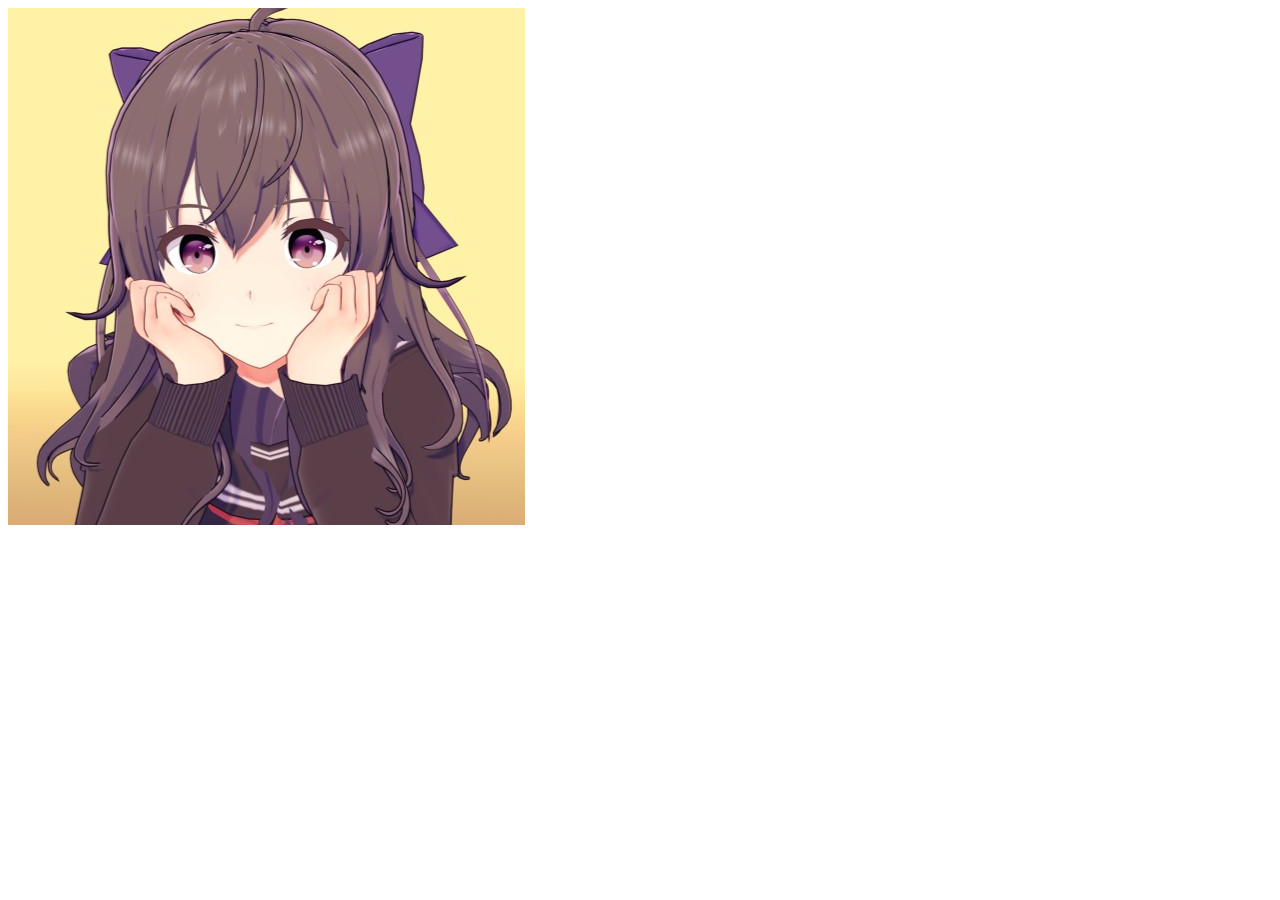
==== about.html @ 05bd1dde "update html, css, js, img, logo, sfx." ====
<!DOCTYPE html>
<html lang="en">
<head>
    <meta charset="UTF-8">
    <meta name="viewport" content="width=device-width, initial-scale=1.0">
    <title>Senzxc - About</title>
</head>
<body class="about">
    <div class="banner">
        <div class="content">
            <img src="img/profile2.jpg" alt="profile.jpg">
            
        </div>
    </div>
</body>
</html>
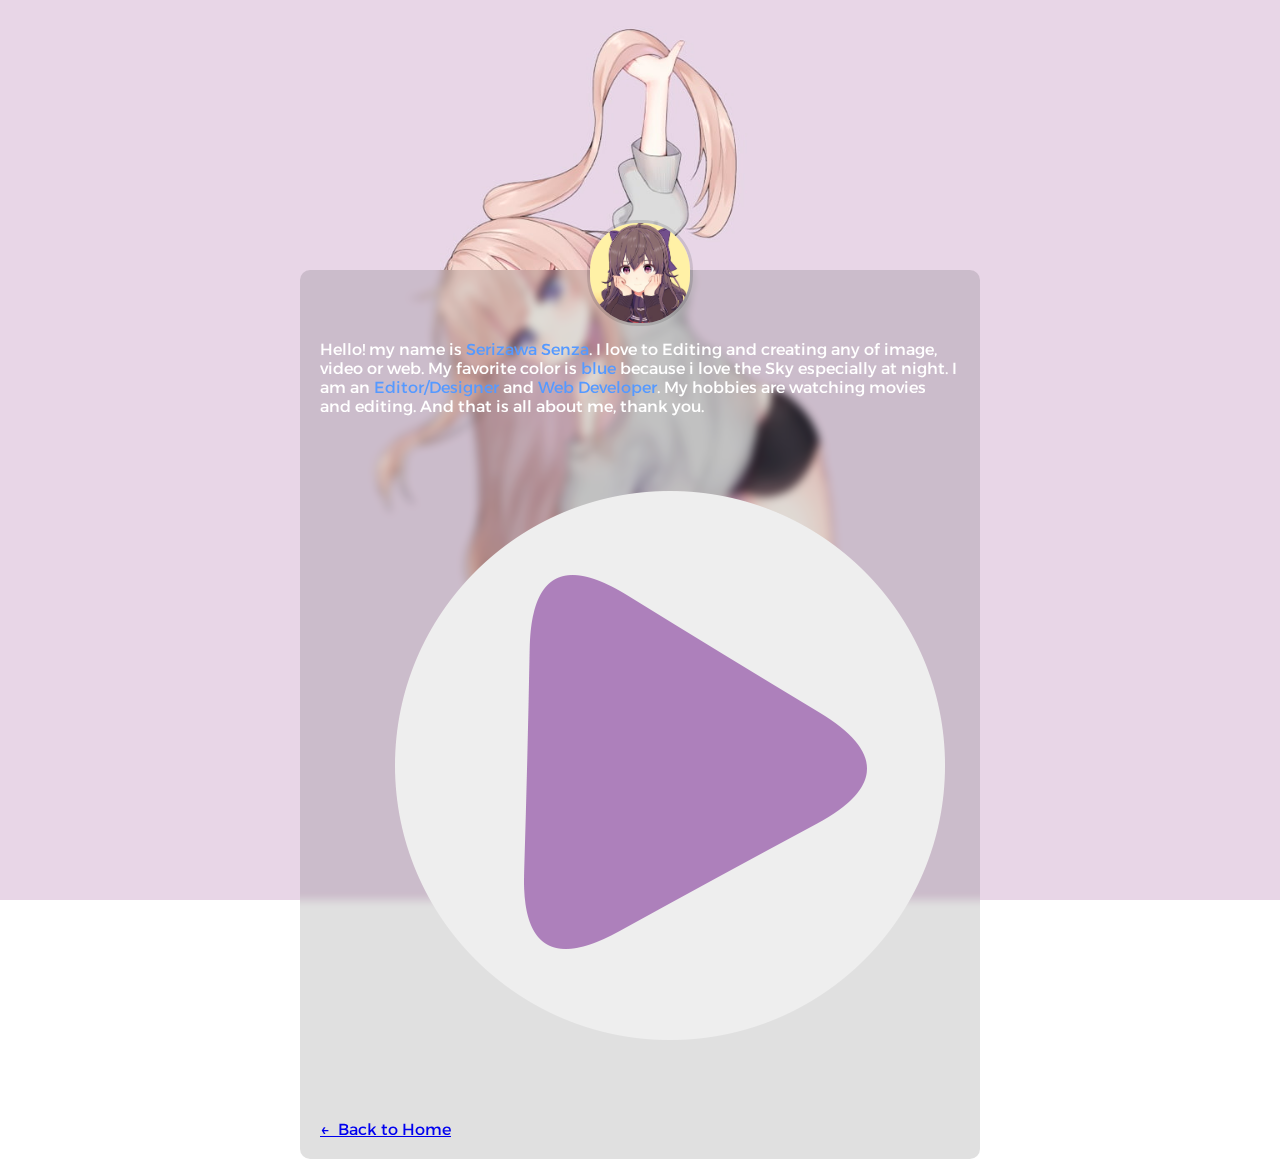
==== commit 95fbd66f: "update tag audio" ====
--- a/about.html
+++ b/about.html
@@ -1,16 +1,36 @@
 <!DOCTYPE html>
 <html lang="en">
-<head>
-    <meta charset="UTF-8">
-    <meta name="viewport" content="width=device-width, initial-scale=1.0">
-    <title>Senzxc - About</title>
-</head>
-<body class="about">
-    <div class="banner">
-        <div class="content">
-            <img src="img/profile2.jpg" alt="profile.jpg">
+    <head>
+        <meta charset="UTF-8">
+        <meta name="viewport" content="width=device-width, initial-scale=1.0">
+        <title>Senzxc - About</title>
+        <link rel="stylesheet" href="css/style.css">
+    </head>
+    <body class="about">
+        <div class="banner">
+            <div class="content">
+                <div class="icon">
+                    <img src="img/profile2.jpg" alt="profile.jpg">
+                </div>
+                <p>Hello! my name is <span>Serizawa Senza</span>. I love to Editing 
+                    and creating any of image, video or web. My favorite 
+                    color is <span>blue</span> because i love the Sky especially at 
+                    night. I am an <span>Editor/Designer</span> and <span>Web Developer</span>. My 
+                    hobbies are watching movies and editing. 
+                    And that is all about me, thank you.</p>
+                
+                    <img src="img/play.png" alt="play.png" id="icon-song">
+                    <br>
+                    <a href="index.html">&leftarrow;&nbsp; Back to Home</a>
+                
+                </div>
+            </div>
             
-        </div>
-    </div>
-</body>
+        <audio id="song">
+            <source src="assets/hello.wav" type="audio/wav">
+        </audio>
+        
+        <script src="js/script.js"></script>
+
+    </body>
 </html>--- a/css/style.css
+++ b/css/style.css
@@ -0,0 +1,373 @@
+@import url('https://fonts.googleapis.com/css2?family=Alexandria:wght@400;700&display=swap');
+
+* {
+  margin: 0;
+  padding: 0;
+  font-family: 'Alexandria', sans-serif;
+}
+
+.home .banner {
+  width: 100%;
+  height: 100vh;
+  background-image: url(../img/bg.png);
+  background-size: cover;
+  background-position: center;
+}
+
+.home .navbar {
+  width: 85%;
+  margin: auto;
+  padding: 20px;
+  display: flex;
+  align-items: center;
+  justify-content: space-between;
+}
+
+.home .logo {
+  width: 120px;
+  cursor: pointer;
+}
+
+.home .menu-icon {
+  width: 25px;
+  cursor: pointer;
+  display: none;
+}
+
+.home .navbar ul li {
+  list-style: none;
+  display: inline-block;
+  margin: 0 20px;
+  position: relative;
+}
+
+.home .navbar ul li a {
+  text-decoration: none;
+  color: #3a3a3a;
+}
+
+.home .navbar ul li::after {
+  content: '';
+  height: 3px;
+  width: 0%;
+  background: #32cfff;
+  position: absolute;
+  left: 0;
+  bottom: -5px;
+  transition: 0.3s;
+}
+
+.home .navbar ul li:hover::after {
+  width: 100%;
+}
+
+.home .content {
+  display: flex;
+  position: absolute;
+  top: 40%;
+  transform: translateY(-40%);
+  text-align: left;
+  color: #3a3a3a;
+}
+
+.home .col-1 {
+  flex-basis: 100%;
+  position: relative;
+  padding: 20px;
+  margin-left: 80px;
+}
+
+.home .col-1 h1 {
+  font-size: 60px;
+  line-height: 95%;
+  margin-top: 80px;
+  font-family: 'Alexandria', sans-serif;
+  background: -webkit-linear-gradient(45deg, #3a3a3a, #6d6d6d);
+  -webkit-background-clip: text;
+  -webkit-text-fill-color: transparent;
+}
+
+.home .col-1 p {
+  margin: 10px auto;
+  line-height: 25px;
+  font-family: 'Alexandria', sans-serif;
+  font-weight: 400;
+  letter-spacing: -0.3px;
+}
+
+.home button {
+  width: 135px;
+  padding: 10px 0;
+  text-align: center;
+  letter-spacing: 0.5px;
+  margin: 20px 10px;
+  border-radius: 25px;
+  border: 2px solid #32cfff;
+  background: transparent;
+  color: #eee;
+  cursor: pointer;
+  position: relative;
+  overflow: hidden;
+  transition: 0.3s;
+}
+
+.home span {
+  background: #32cfff;
+  height: 100%;
+  width: 0;
+  border-radius: 25px;
+  position: absolute;
+  left: 0;
+  bottom: 0;
+  z-index: -1;
+  transition: 0.3s;
+}
+
+.home button a {
+  text-decoration: none;
+  color: #eee;
+  transition: 0.3s;
+}
+
+.home button:hover span {
+  width: 100%;
+}
+
+.home button:hover {
+  border: 2px solid transparent;
+  transition: 0.5s;
+}
+
+.home button a:hover {
+  color: #3a3a3a;
+}
+
+.home #popup {
+  position: fixed;
+  top: 48%;
+  left: 50%;
+  transform: translate(-50%, -50%);
+  width: 350px;
+  padding: 50px;
+  box-shadow: 0 3px 30px #00000038;
+  background: #eeeeee54;
+  backdrop-filter: blur(4px);
+  border-radius: 25px;
+  visibility: hidden;
+  opacity: 0;
+  transition: 0.3s;
+}
+
+.home .popup-close img {
+  width: 25px;
+  padding: 10px;
+  background: #eee;
+  border-radius: 50%;
+  position: absolute;
+  top: -15px;
+  right: -15px;
+}
+
+.home #popup h1 {
+  text-align: center;
+  font-size: 25px;
+  color: #3a3a3a;
+}
+
+.home #popup.active {
+  opacity: 1;
+  visibility: visible;
+}
+
+.home #popupH {
+  position: fixed;
+  top: 48%;
+  left: 50%;
+  transform: translate(-50%, -50%);
+  width: 350px;
+  padding: 50px;
+  box-shadow: 0 3px 30px #00000038;
+  background: #eeeeee54;
+  backdrop-filter: blur(4px);
+  border-radius: 25px;
+  visibility: hidden;
+  opacity: 0;
+  transition: 0.3s;
+}
+
+.home .popup-close2 img {
+  width: 25px;
+  padding: 10px;
+  background: #eee;
+  border-radius: 50%;
+  position: absolute;
+  top: -15px;
+  right: -15px;
+}
+
+.home #popupH h1 {
+  text-align: center;
+  font-size: 25px;
+  color: #3a3a3a;
+}
+
+.home #popupH.active {
+  opacity: 1;
+  visibility: visible;
+}
+
+/*----------------- HOME RESPONSIVE ---------------------*/
+
+@media only screen and (min-width:710px) {
+  .home .col-1 h1 {
+    width: 80%;
+  }
+}
+
+@media only screen and (max-width:700px) {
+  .home .banner {
+    background-position: left;
+  }
+
+  .home .navbar ul {
+    width: 100%;
+    background: rgba(0, 0, 0, 0.185);
+    backdrop-filter: blur(6px);
+    position: absolute;
+    top: 75px;
+    right: 0;
+    z-index: 2;
+  }
+
+  .home .navbar ul li {
+    text-align: right;
+    display: block;
+    margin-top: 10px;
+    margin-bottom: 10px;
+  }
+
+  .home .navbar ul li a {
+    color: #fff;
+  }
+  
+  .home .menu-icon {
+    display: block;
+    transition: 0.3s;
+  }
+
+  .home .menu-icon:active {
+    transform: rotate(180deg);
+  }
+
+  .home #menuList {
+    overflow: hidden;
+    transition: 0.3s;
+  }
+
+  .home .content {
+    flex-direction: column-reverse;
+    margin: -20px 0;
+    margin-left: -60px;
+  }
+  
+  .home .col-1 {
+    flex-basis: 100%;
+    margin-bottom: 50px;
+  }
+
+  .home .col-1 h1 {
+    width: 100%;
+    font-size: 35px;
+  }
+
+  .home .col-1 p {
+    font-size: 11px;
+  }
+
+  .home button {
+    width: 100px;
+    padding: 7px;
+    font-size: 11px;
+    margin: 15px 0;
+  }
+
+  .home #popup {
+    width: 80px;
+    top: 45%;
+    left: 53%;
+    padding: 40px 50px;
+  }
+
+  .home #popup h1 {
+    font-size: 20px;
+  }
+
+  .home #popupH {
+    width: 130px;
+    top: 45%;
+    left: 53%;
+    padding: 40px 50px;
+  }
+
+  .home #popupH h1 {
+    font-size: 20px;
+  }
+}
+
+@media only screen and (max-width: 300px) {
+  .home .content {
+    margin-left: -70px;
+  }
+  
+  .home .col-1 h1 {
+    font-size: 30px;
+  }
+}
+
+/*----------------- ABOUT -----------------*/
+
+.about {
+  background-image: url('../img/bg2.jpg');
+  background-size: cover;
+  background-position: center;
+  background-repeat: no-repeat;
+  width: 100%;
+  height: 100vh;
+}
+
+.about .banner {
+  display: flex;
+  justify-content: center;
+}
+
+.about .content {
+  position: absolute;
+  top: 30%;
+  backdrop-filter: blur(4px);
+  background-color: #0000001f;
+  width: 50%;
+  padding: 20px;
+  border-radius: 10px;
+}
+
+.about .content .icon {
+  display: flex;
+  justify-content: center;
+}
+
+.about .content .icon img {
+  position: absolute;
+  top: -50px;
+  width: 100px;
+  border: 3px solid #0000001f;
+  border-radius: 50px;
+}
+
+.about .content p {
+  margin-top: 50px;
+  color: white;
+}
+
+.about .content p span {
+  color: #5599ff;
+}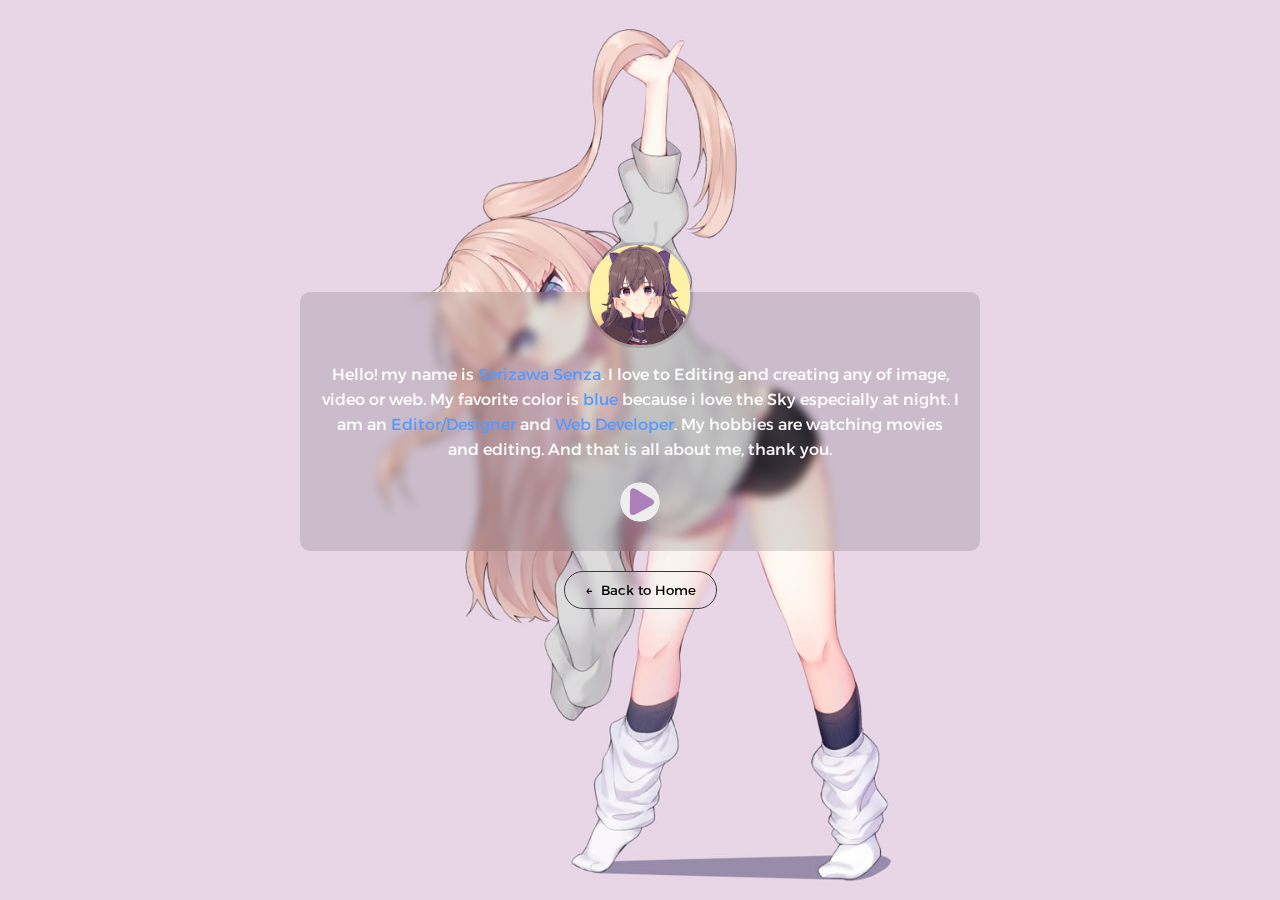
==== commit de0b03cf: "update img play.png" ====
--- a/about.html
+++ b/about.html
@@ -19,18 +19,19 @@
                     hobbies are watching movies and editing. 
                     And that is all about me, thank you.</p>
                 
-                    <img src="img/play.png" alt="play.png" id="icon-song">
-                    <br>
-                    <a href="index.html">&leftarrow;&nbsp; Back to Home</a>
-                
-                </div>
+                <img src="img/play.png" id="icon-song">
             </div>
+            <div class="btn-back-group">
+                <button onclick="location.href='index.html';" class="btn-back">&leftarrow;&nbsp Back to Home</button>
+            </div>
+        </div>
+        
             
         <audio id="song">
             <source src="assets/hello.wav" type="audio/wav">
         </audio>
         
-        <script src="js/script.js"></script>
+        <script src="js/about.js"></script>
 
     </body>
 </html>--- a/css/style.css
+++ b/css/style.css
@@ -166,6 +166,7 @@
   position: absolute;
   top: -15px;
   right: -15px;
+  cursor: pointer;
 }
 
 .home #popup h1 {
@@ -203,6 +204,7 @@
   position: absolute;
   top: -15px;
   right: -15px;
+  cursor: pointer;
 }
 
 .home #popupH h1 {
@@ -337,17 +339,19 @@
 
 .about .banner {
   display: flex;
+  flex-direction: column;
   justify-content: center;
+  align-items: center;
+  height: 100vh;
 }
 
 .about .content {
-  position: absolute;
-  top: 30%;
   backdrop-filter: blur(4px);
   background-color: #0000001f;
   width: 50%;
   padding: 20px;
   border-radius: 10px;
+  text-align: center;
 }
 
 .about .content .icon {
@@ -365,9 +369,694 @@
 
 .about .content p {
   margin-top: 50px;
+  line-height: 25px;
   color: white;
 }
 
 .about .content p span {
   color: #5599ff;
+}
+
+.about .content #icon-song {
+  width: 50px;
+  margin: 15px 0 0;
+  cursor: pointer;
+}
+
+.about .content a {
+  text-decoration: none;
+  color: white;
+}
+
+.about .content a:hover {
+  color: #3a3a3a;
+}
+
+.about .btn-back-group {
+  display: flex;
+  justify-content: center;
+  margin-top: 20px;
+}
+
+.about .btn-back-group .btn-back {
+  position: relative;
+  background-color: transparent;
+  backdrop-filter: blur(4px);
+  padding: 10px 20px;
+  border: 1px solid #3a3a3a;
+  border-radius: 50px;
+  transition: 0.3s ease;
+  overflow: hidden;
+  cursor: pointer;
+}
+
+.about .btn-back-group .btn-back::before {
+  content: '';
+  position: absolute;
+  top: 0;
+  left: 0;
+  width: 100%;
+  height: 100%;
+  background-color: #0000001f;
+  transform: scaleX(0);
+  transform-origin: left;
+  transition: 0.3s ease;
+  z-index: -1;
+}
+
+.about .btn-back-group .btn-back:hover::before {
+  transform: scaleX(1);
+}
+
+.about .btn-back:hover {
+  color: white;
+  border: 1px solid white;
+}
+
+/* --------------- ABOUT RESPONSIVE --------------- */
+
+@media only screen and (max-width:620px) {
+  .about .content {
+    width: 70%;
+  }
+
+  .about .content .icon img {
+    width: 80px;
+    top: -40px;
+  }
+
+  .about .content p {
+    font-size: 0.9rem;
+  }
+}
+
+/* @media only screen and (max-width:440px) {
+  .about .content {
+  }
+} */
+
+
+/* ------------ BLOG CSS ------------ */
+
+.blog {
+  margin: 0;
+  padding: 0;
+  font-family: sans-serif;
+  background-color: #3a3a3a;
+  overflow: hidden;
+}
+
+.blog .content {
+  display: flex;
+  flex-wrap: wrap;
+  justify-content: center;
+  align-items: center;
+  align-content: center;
+  gap: 30px;
+  height: 100vh;
+  color: white;
+}
+
+.blog .content .flex-card {
+  display: flex;
+  position: relative;
+  align-items: center;
+  justify-content: center;
+  text-align: center;
+  width: 200px;
+  height: 70vh;
+  background-color: #0000001f;
+  border-radius: 10px;
+  padding: 0 40px;
+  font-size: 2rem;
+  color: white;
+  cursor: pointer;
+  overflow: hidden;
+  transition: 0.3s ease;
+  animation: flex-card 0.7s ease-in-out forwards;
+  opacity: 0;
+  transform: translateY(200px);
+}
+
+.blog .content .flex-card.card-1 {
+  animation-delay: 0s;
+}
+
+.blog .content .flex-card.card-2 {
+  animation-delay: 0.2s;
+}
+
+.blog .content .flex-card.card-3 {
+  animation-delay: 0.4s;
+}
+
+@keyframes flex-card {
+  0% {
+    transform: translateY(200px);
+    opacity: 0;
+  }
+  100% {
+    transform: translateY(0);
+    opacity: 1;
+  }
+}
+
+.blog .content .flex-card:hover {
+  width: 400px;
+  background-color: #1d1d1d1f;
+  /* transform: translateY(-30px); */
+}
+
+.blog .content .flex-card.card-1 {
+  box-shadow: none;
+}
+
+.blog .content .flex-card.card-1:hover {
+  box-shadow: 0 0 20px 0 rgb(146, 30, 255);
+}
+
+.blog .content .flex-card.card-2 {
+  box-shadow: none;
+}
+
+.blog .content .flex-card.card-2:hover {
+  box-shadow: 0 0 20px 0 rgb(255, 56, 30);
+}
+
+.blog .content .flex-card.card-3 {
+  box-shadow: none;
+}
+
+.blog .content .flex-card.card-3:hover {
+  box-shadow: 0 0 20px 0 rgb(255, 255, 255);
+}
+
+.blog .content .flex-card span {
+  position: absolute;
+  width: 200px;
+  pointer-events: none;
+}
+
+.blog .content .flex-card .blend-1 {
+  position: absolute;
+  width: 100%;
+  height: 100%;
+  background-image: url('../img/neon.png');
+  background-repeat: no-repeat;
+  background-position: center;
+  background-size: cover;
+  transform: scale(1);
+  transition: 0.3s ease;
+}
+
+.blog .content .flex-card .blend-1:hover {
+  transform: scale(1.1);
+}
+
+.blog .content .flex-card .blend-1::before {
+  content: '';
+  position: absolute;
+  top: 0;
+  left: 0;
+  width: 100%;
+  height: 100%;
+  background: linear-gradient(rgba(0, 0, 0, 0.342), rgba(0, 0, 0, 0.342));
+  transition: opacity 0.3s ease;
+  z-index: 1;
+  opacity: 1;
+}
+
+.blog .content .flex-card .blend-1:hover::before {
+  opacity: 0.5;
+}
+
+.blog .content .flex-card .blend-2 {
+  position: absolute;
+  width: 100%;
+  height: 100%;
+  background-image: url('../img/hutao.png');
+  background-repeat: no-repeat;
+  background-position: 23%;
+  background-size: cover;
+  transform: scale(1);
+  transition: 0.3s ease;
+}
+
+.blog .content .flex-card .blend-2:hover {
+  transform: scale(1.1);
+}
+
+.blog .content .flex-card .blend-2::before {
+  content: '';
+  position: absolute;
+  top: 0;
+  left: 0;
+  width: 100%;
+  height: 100%;
+  background: linear-gradient(rgba(0, 0, 0, 0.342), rgba(0, 0, 0, 0.342));
+  transition: opacity 0.3s ease;
+  z-index: 1;
+  opacity: 1;
+}
+
+.blog .content .flex-card .blend-2:hover::before {
+  opacity: 0.5;
+}
+
+.blog .content .flex-card .blend-3 {
+  position: absolute;
+  width: 100%;
+  height: 100%;
+  background-image: url('../img/hapless.png');
+  background-repeat: no-repeat;
+  background-position: center;
+  background-size: cover;
+  transform: scale(1);
+  transition: 0.3s ease;
+}
+
+.blog .content .flex-card .blend-3:hover {
+  transform: scale(1.1);
+}
+
+.blog .content .flex-card .blend-3::before {
+  content: '';
+  position: absolute;
+  top: 0;
+  left: 0;
+  width: 100%;
+  height: 100%;
+  background: linear-gradient(rgba(0, 0, 0, 0.342), rgba(0, 0, 0, 0.342));
+  transition: opacity 0.3s ease;
+  z-index: 1;
+  opacity: 1;
+}
+
+.blog .content .flex-card .blend-3:hover::before {
+  opacity: 0.5;
+}
+
+.blog .content .btn-wrapper {
+  display: flex;
+  flex-basis: 100%;
+  justify-content: center;
+  animation: btn-back 1.3s ease-in-out;
+}
+
+@keyframes btn-back {
+  0% {
+    transform: translateY(200px);
+    opacity: 0;
+  }
+  100% {
+    transform: translateY(0);
+    opacity: 1;
+  }
+}
+
+.blog .content .btn-wrapper .btn-back {
+  height: 40px;
+  width: 40px;
+  background-color: #0000001f;
+  border-radius: 50px;
+  border: none;
+  cursor: pointer;
+  overflow: hidden;
+  transition: 0.3s ease;
+}
+
+.blog .content .btn-wrapper .btn-back:hover {
+  width: 165px;
+  background-color: #00000038;
+  box-shadow: 0 0 12px 0 white;
+}
+
+.blog .content .btn-wrapper .btn-back button {
+  height: 40px;
+  width: 40px;
+  background-color: transparent;
+  border: none;
+  border-radius: 50px;
+  color: white;
+  box-sizing: border-box;
+  font-size: 20px;
+}
+
+.blog .content .btn-wrapper .btn-back span {
+  font-size: 15px;
+  margin-left: 5px;
+}
+
+/* --------------- BLOG RESPONSIVE ------------- */
+
+@media only screen and (max-width:480px) {
+  .blog {
+    overflow: scroll;
+  }
+
+  .blog .content .flex-card.card-1 {
+    margin-top: 60%;
+  }
+
+  .blog .content .flex-card:hover {
+    width: 230px; /* MAKE IT TO HORIZONTAL FOR MOBILE VIEW */
+  }
+
+  .blog .content .btn-wrapper .btn-back{
+    margin-bottom: 30px;
+    width: 165px;
+  }
+
+  .blog .content .flex-card {
+    height: 300px;
+  }
+}
+
+@media only screen and (max-width:390px) {
+  .blog .content .flex-card.card-1 {
+    margin-top: 110%;
+  }
+}
+
+@media only screen and (min-width:500px) {
+  .blog .content {
+    gap: 20px;
+  }
+
+  .blog .content .flex-card {
+   width: 60px;
+  }
+ 
+  .blog .content .flex-card:hover {
+   width: 90px;
+  }
+
+  .blog .content .flex-card span {
+    font-size: 1.2rem;
+    width: 100px;
+  }
+
+  .blog .content .btn-wrapper .btn-back{
+    width: 165px;
+  }
+}
+
+@media only screen and (min-width:700px) {
+  .blog .content {
+    gap: 30px;
+  }
+
+  .blog .content .flex-card {
+    width: 100px;
+  }
+  
+  .blog .content .flex-card:hover {
+    width: 200px;
+  }
+
+  .blog .content .flex-card span {
+    font-size: 1.7rem;
+    width: 150px;
+  }
+}
+
+@media only screen and (min-width:900px) {
+ .blog .content .flex-card {
+    width: 150px;
+ }
+
+ .blog .content .flex-card:hover {
+    width: 250px;
+ }
+
+ .blog .content .flex-card span {
+    font-size: 2rem;
+    width: 200px;
+  }
+}
+
+@media only screen and (min-width:1080px) {
+  .blog .content .btn-wrapper .btn-back{
+    width: 40px;
+  }
+}
+
+
+/* ---------------  BLOG - GFX ----------------- */
+
+.blog-gfx {
+  background: #3a3a3a;
+}
+
+.blog-gfx main {
+  display: flex;
+  justify-content: center;
+  align-items: center;
+  position: absolute;
+  width: 100vw;
+  height: 100vh;
+  overflow: hidden;
+}
+
+.blog-gfx .slider {
+  position: absolute;
+  inset: 30px 200px 80px 80px;
+  background-color: #0000001f;
+  border-radius: 20px;
+  cursor: pointer;
+}
+
+.blog-gfx .slider .slides {
+  position: absolute;
+  top: 50%;
+  transform: translateY(-50%);
+  width: 240px;
+  height: 320px;
+  background: var(--img);
+  background-position: center;
+  background-size: cover;
+  border-radius: 20px;
+  box-shadow: 0 25px 50px rgba(0, 0, 0, 0.5);
+  transition: 0.5s;
+  display: flex;
+  justify-content: flex-start;
+  align-items: flex-end;
+}
+
+.blog-gfx .slider .slides:nth-child(1),
+.blog-gfx .slider .slides:nth-child(2) {
+  position: absolute;
+  top: 0;
+  left: 0;
+  width: 100%;
+  height: 100%;
+  transform: translateY(0);
+  box-shadow: 0 25px 50px rgba(0, 0, 0, 0);
+  background-size: cover;
+}
+
+.blog-gfx .slider .slides:nth-child(3) {
+  left: calc(50% + 240px);
+  background-size: cover;
+}
+.blog-gfx .slider .slides:nth-child(4) {
+  left: calc(50% + 500px);
+  background-size: cover;
+}
+.blog-gfx .slider .slides:nth-child(5) {
+  left: calc(50% + 760px);
+  background-size: cover;
+}
+.blog-gfx .slider .slides:nth-child(6) {
+  left: calc(50% + 1020px);
+  background-size: cover;
+  opacity: 0;
+}
+
+.blog-gfx .buttons {
+  display: flex;
+  gap: 15px;
+  position: absolute;
+  bottom: 20px;
+}
+
+.blog-gfx .buttons span {
+  position: relative;
+  width: 40px;
+  height: 40px;
+  background: white;
+  cursor: pointer;
+  display: flex;
+  justify-content: center;
+  align-items: center;
+  border-radius: 50px;
+}
+
+.blog-gfx .buttons span::before {
+  content: '';
+  position: absolute;
+  width: 15px;
+  height: 15px;
+  border-top: 4px solid #3a3a3a;
+  border-left: 4px solid #3a3a3a;
+  transform: rotate(315deg) translate(2px, 2px);
+}
+
+.blog-gfx .buttons .next::before {
+  transform: rotate(135deg) translate(2px, 2px);
+}
+
+.blog-gfx .buttons span:active,
+.blog-gfx .buttons button:active {
+  opacity: 0.5;
+}
+
+.blog-gfx .buttons .btn-back {
+  padding: 10px;
+  border-radius: 10px;
+  border: none;
+}
+
+.blog-gfx .slider .slides .content {
+  position: relative;
+  padding: 40px;
+  max-width: 600px;
+  transition: 0.25s;
+  transition-delay: 0s;
+  transform: translateY(40px);
+  z-index: 10000;
+  opacity: 0;
+}
+
+.blog-gfx .slider .slides .content h2 {
+  font-size: 4em;
+  color: white;
+}
+
+.blog-gfx .slider .slides .content p {
+  color: white;
+}
+
+.blog-gfx .slider .slides:nth-child(1) .content,
+.blog-gfx .slider .slides:nth-child(2) .content {
+  opacity: 1;
+  transform: translateY(0px);
+  transition-delay: 0.5s;
+}
+
+.blog-gfx .popup-img {
+  position: fixed;
+  top: 0;
+  left: 0;
+  background: rgba(0, 0, 0, 0.3);
+  backdrop-filter: blur(6px);
+  height: 100%;
+  width: 100%;
+  z-index: 100;
+  display: none;
+}
+
+.blog-gfx .popup-img span {
+  position: absolute;
+  top: 0;
+  right: 10px;
+  font-size: 60px;
+  font-weight: bolder;
+  color: white;
+  cursor: pointer;
+  z-index: 100;
+}
+
+.blog-gfx .popup-img img {
+  position: absolute;
+  top: 50%;
+  left: 50%;
+  transform: translate(-50%, -50%);
+  width: 45%;
+  object-fit: cover;
+}
+
+
+/* ----------------- BLOG-GFX RESPONSIVE ------------------ */
+
+@media only screen and (max-width: 900px){
+
+  .blog-gfx .slider {
+    position: absolute;
+    inset: 40px 40px 200px 40px;
+  }
+
+  .blog-gfx .slider .slides {
+    width: 100px;
+    height: 100px;
+    top: initial;
+    bottom: -170px;
+    box-shadow: 0 10px 20px rgba(0, 0, 0, 0.25);
+  }
+
+  .blog-gfx .slider .slides .content {
+    padding: 30px;
+    text-align: justify;
+    background: linear-gradient(rgba(0, 0, 0, 0), rgba(0, 0, 0, 0.554));
+    border-radius: 20px;
+  }
+
+  .blog-gfx .slider .slides .content h2 {
+    font-size: 2.5rem;
+    text-align: left;
+  }
+
+  .blog-gfx .slider .slides .content p {
+    font-size: 0.8rem;
+  }
+
+  .blog-gfx .slider .slides:nth-child(1),
+  .blog-gfx .slider .slides:nth-child(2) {
+    top: initial;
+    bottom: 0;
+  }
+
+  .blog-gfx .slider .slides:nth-child(3) {
+    left: 0;
+  }
+  .blog-gfx .slider .slides:nth-child(4) {
+    left: 120px;
+  }
+  .blog-gfx .slider .slides:nth-child(5) {
+    left: 240px;
+  }
+  .blog-gfx .slider .slides:nth-child(6) {
+    left: 360px;
+  }
+}
+
+@media only screen and (max-width:750px) {
+  .blog-gfx .popup-img img {
+    width: 65%;
+  }
+}
+
+@media only screen and (max-width:390px) {
+  .blog-gfx .slider .slides {
+    width: 85px;
+    height: 85px;
+    bottom: -155px;
+  }
+
+  .blog-gfx .slider .slides .content {
+    padding: 30px;
+    text-align: justify;
+    background: linear-gradient(rgba(0, 0, 0, 0), rgba(0, 0, 0, 0.554));
+    border-radius: 20px;
+  }
+
+  .blog-gfx .slider .slides:nth-child(4) {
+    left: 100px;
+  }
+  .blog-gfx .slider .slides:nth-child(5) {
+    left: 200px;
+  }
+  .blog-gfx .slider .slides:nth-child(6) {
+    left: 300px;
+  }
 }